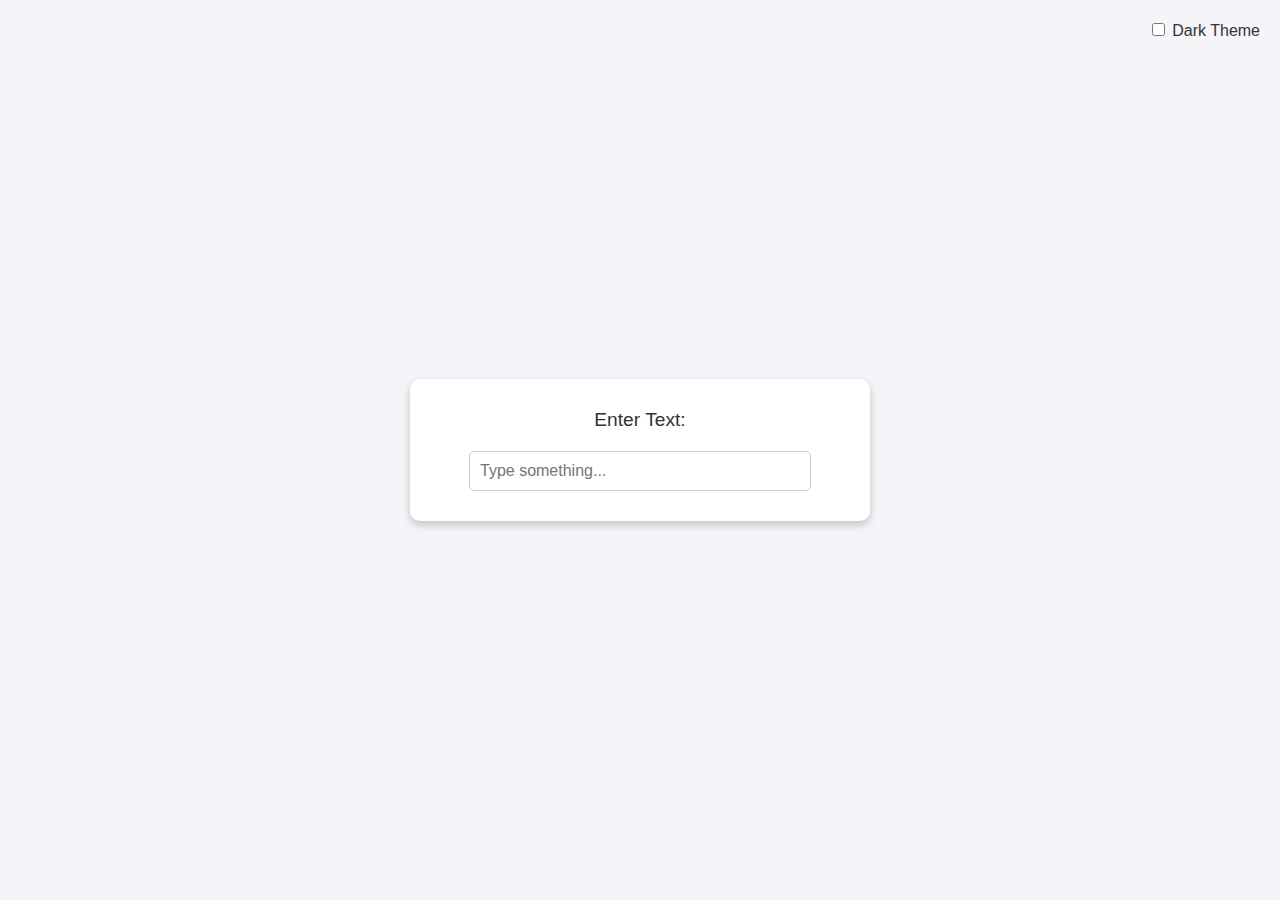
==== index.html @ ae2e5fd9 "First draft of site" ====
<!DOCTYPE html>
<html lang="en">
<head>
  <meta charset="UTF-8">
  <meta name="viewport" content="width=device-width, initial-scale=1.0">
  <title>Improved Text Box</title>
  <link rel="stylesheet" href="styles.css">
</head>
<body>
  <div class="theme-toggle">
    <label>
      <input type="checkbox" id="themeSwitcher">
      <span>Dark Theme</span>
    </label>
  </div>
  <div class="container">
    <label for="textbox" class="textbox-label">Enter Text:</label>
    <input type="text" id="textbox" class="textbox" placeholder="Type something...">
  </div>

  <script src="script.js"></script>
</body>
</html>
---- styles.css ----
/* styles.css */
:root {
  --bg-color: #f4f4f9;
  --text-color: #333;
  --input-bg: #ffffff;
  --input-border: #ccc;
  --box-shadow: rgba(0, 0, 0, 0.2);
  --focus-border: #4a90e2;
}

body.dark-theme {
  --bg-color: #121212;
  --text-color: #ffffff;
  --input-bg: #1e1e1e;
  --input-border: #444;
  --box-shadow: rgba(255, 255, 255, 0.2);
  --focus-border: #bb86fc;
}

body {
  font-family: Arial, sans-serif;
  background-color: var(--bg-color);
  color: var(--text-color);
  display: flex;
  flex-direction: column;
  align-items: center;
  justify-content: center;
  height: 100vh;
  margin: 0;
  transition: background-color 0.3s ease, color 0.3s ease;
}

.theme-toggle {
  position: absolute;
  top: 20px;
  right: 20px;
}

.container {
  text-align: center;
  background-color: var(--input-bg);
  padding: 30px;
  border-radius: 10px;
  box-shadow: 0 4px 8px var(--box-shadow);
  max-width: 400px;
  width: 100%;
  margin: auto;
}

.textbox-label {
  display: block;
  font-size: 1.2em;
  margin-bottom: 20px;
}

.textbox {
  width: 80%; /* Adjusted for better centering */
  padding: 10px;
  font-size: 1em;
  border: 1px solid var(--input-border);
  border-radius: 5px;
  outline: none;
  transition: border-color 0.3s ease, box-shadow 0.3s ease;
  background-color: var(--input-bg);
  color: var(--text-color);
}

.textbox:focus {
  border-color: var(--focus-border);
  box-shadow: 0 0 5px var(--focus-border);
}
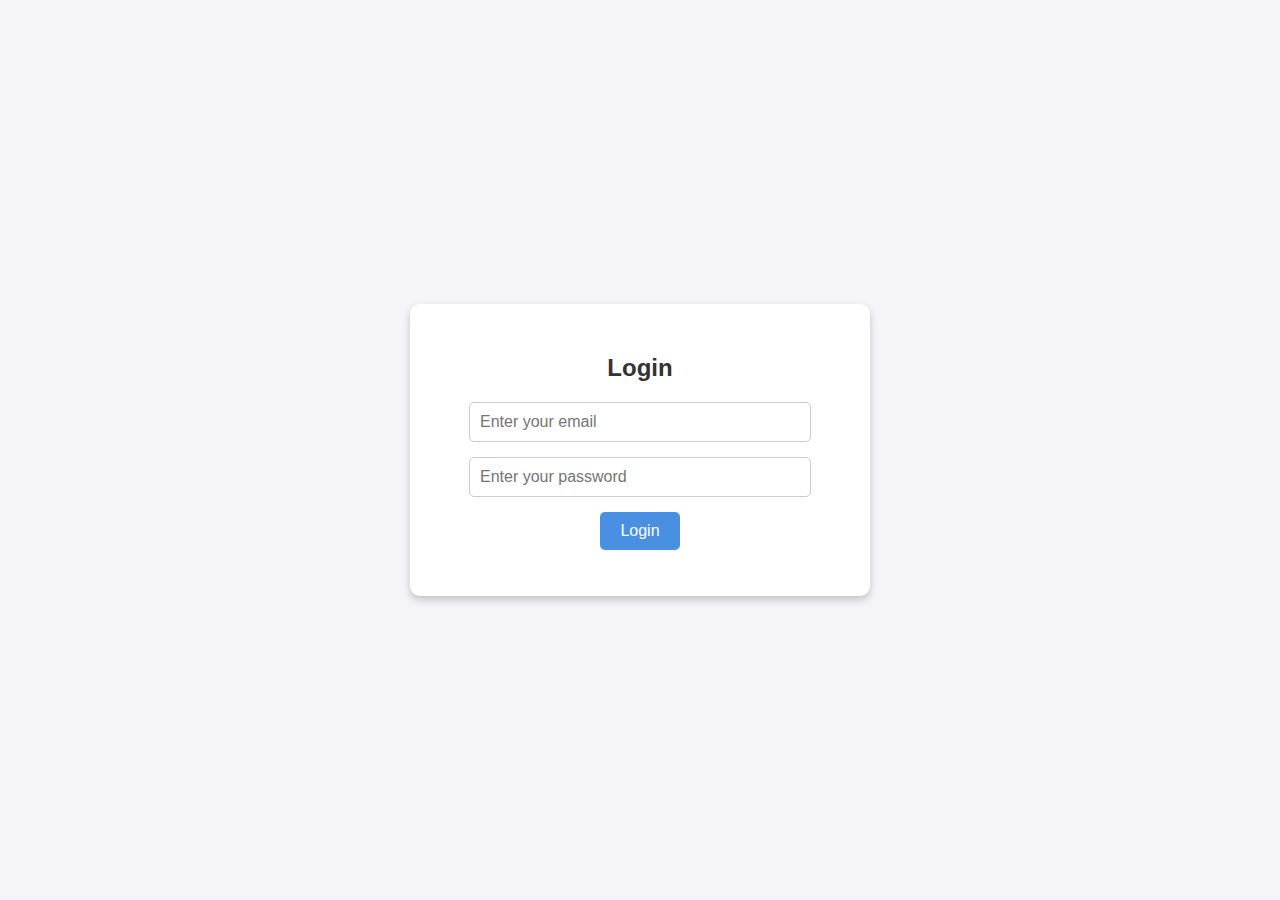
==== commit 5859e572: "Adding Credentials feature with a login page" ====
--- a/index.html
+++ b/index.html
@@ -3,19 +3,18 @@
 <head>
   <meta charset="UTF-8">
   <meta name="viewport" content="width=device-width, initial-scale=1.0">
-  <title>Improved Text Box</title>
+  <title>Login Page</title>
   <link rel="stylesheet" href="styles.css">
 </head>
 <body>
-  <div class="theme-toggle">
-    <label>
-      <input type="checkbox" id="themeSwitcher">
-      <span>Dark Theme</span>
-    </label>
-  </div>
   <div class="container">
-    <label for="textbox" class="textbox-label">Enter Text:</label>
-    <input type="text" id="textbox" class="textbox" placeholder="Type something...">
+    <h2>Login</h2>
+    <form id="loginForm">
+      <input type="email" id="email" class="textbox" placeholder="Enter your email" required>
+      <input type="password" id="password" class="textbox" placeholder="Enter your password" required>
+      <button type="submit" class="submit-button">Login</button>
+      <p id="error-message" class="error-message"></p>
+    </form>
   </div>
 
   <script src="script.js"></script>
--- a/styles.css
+++ b/styles.css
@@ -22,18 +22,11 @@
   background-color: var(--bg-color);
   color: var(--text-color);
   display: flex;
-  flex-direction: column;
+  justify-content: center;
   align-items: center;
-  justify-content: center;
   height: 100vh;
   margin: 0;
   transition: background-color 0.3s ease, color 0.3s ease;
-}
-
-.theme-toggle {
-  position: absolute;
-  top: 20px;
-  right: 20px;
 }
 
 .container {
@@ -44,23 +37,20 @@
   box-shadow: 0 4px 8px var(--box-shadow);
   max-width: 400px;
   width: 100%;
-  margin: auto;
 }
 
-.textbox-label {
-  display: block;
-  font-size: 1.2em;
+h2 {
   margin-bottom: 20px;
 }
 
 .textbox {
-  width: 80%; /* Adjusted for better centering */
+  width: 80%;
   padding: 10px;
+  margin-bottom: 15px;
   font-size: 1em;
   border: 1px solid var(--input-border);
   border-radius: 5px;
   outline: none;
-  transition: border-color 0.3s ease, box-shadow 0.3s ease;
   background-color: var(--input-bg);
   color: var(--text-color);
 }
@@ -69,3 +59,22 @@
   border-color: var(--focus-border);
   box-shadow: 0 0 5px var(--focus-border);
 }
+
+.submit-button {
+  padding: 10px 20px;
+  background-color: #4a90e2;
+  color: white;
+  border: none;
+  border-radius: 5px;
+  cursor: pointer;
+  font-size: 1em;
+}
+
+.submit-button:hover {
+  background-color: #357ab8;
+}
+
+.error-message {
+  color: red;
+  margin-top: 10px;
+}
